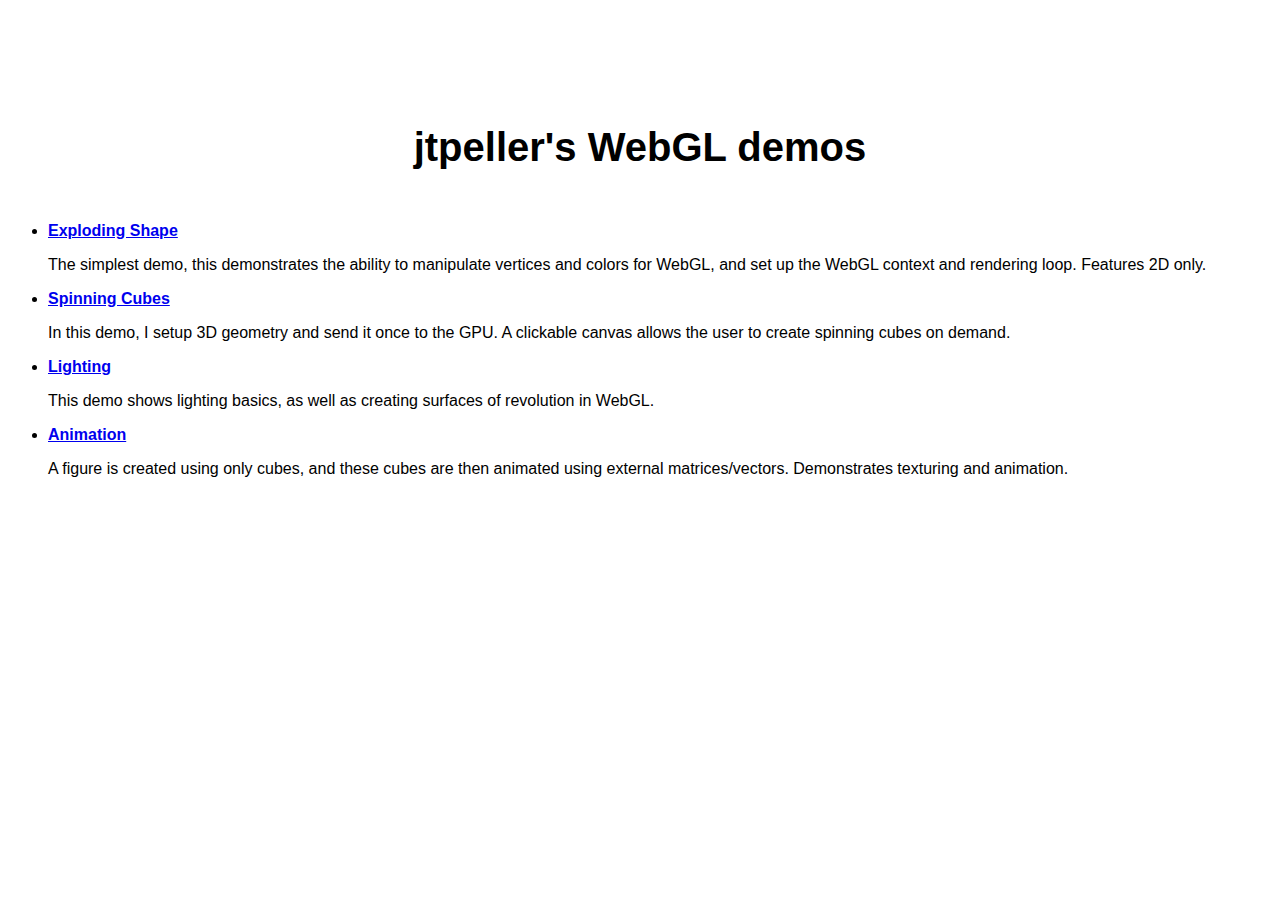
==== index.html @ 760c87d9 "init" ====
<!DOCTYPE html>

<html>

<head>
    <title>jtpeller's WebGL demos</title>
	<link href='https://cdn.jsdelivr.net/npm/bootstrap@5.0.2/dist/css/bootstrap.min.css' rel='stylesheet'
		integrity='sha384-EVSTQN3/azprG1Anm3QDgpJLIm9Nao0Yz1ztcQTwFspd3yD65VohhpuuCOmLASjC' crossorigin='anonymous'>
    <link rel='stylesheet' href='styles.css'>
</head>

<body>
    <div class="container">
        <div class="banner">
            <h1>jtpeller's WebGL demos</h1>
        </div>
        <div id="main-content">
            <ul class="list-group">
                <li class="list-group-item">
                    <h3><a href="exploding-shapes/explode.html">Exploding Shape</a></h3>
                    <p>
                        The simplest demo, this demonstrates the ability to manipulate 
                        vertices and colors for WebGL, and set up the WebGL context 
                        and rendering loop. Features 2D only.
                    </p>
                </li>
                <li class="list-group-item">
                    <h3><a href="spinning-cubes/cube.html">Spinning Cubes</a></h3>
                    <p>
                        In this demo, I setup 3D geometry and send it once to the GPU.
                        A clickable canvas allows the user to create spinning cubes 
                        on demand.
                    </p>
                </li>
                <li class="list-group-item">
                    <h3><a href="lighting/lighting.html">Lighting</a></h3>
                    <p>
                        This demo shows lighting basics, as well as creating
                        surfaces of revolution in WebGL.
                    </p>
                </li>
                <li class="list-group-item">
                    <h3><a href="animation/animation.html">Animation</a></h3>
                    <p>
                        A figure is created using only cubes, and these cubes are then
                        animated using external matrices/vectors. Demonstrates texturing 
                        and animation.
                    </p>
                </li>
            </ul>
        </div>
    </div>
</body>
</html>
---- styles.css ----
/* ELEMENTS */
body,
html {
    font-family: Helvetica, Arial, sans-serif;
    color: black;
    height: 100% !important;
}

h1 {
    font-size: 3vi;
}

h2 {
    font-size: 1vi;
}

h3 {
    font-size: 0.75vi;
}

p {
    font-size: 1vi;
}

.snark {
    font-size: 0.5vi;
}

@media screen and (min-width: 1200px) {
    h1 {
        font-size: 40px;
    }
    
    h2 {
        font-size: 16px;
    }
    
    h3 {
        font-size: 16px;
    }
    
    p {
        font-size: 16px;
    }

    .snark { 
        font-size: 12px;
    }
}

/* CLASSES */
.banner {
    text-align: center;
    padding-top: 10vh;
    padding-bottom: 1vh;
    font-size: 1vi;
}

/* IDs */
#main-content {
    min-height: calc(100vh - 18.25rem);
}

#project-carousel {
    background-color: rgba(0, 0, 0, 0);
    box-shadow: 0 0 10px rgba(141, 141, 141, 0.5);
    border-radius: 10px;
}

#wrapper { 
    height: 100%; 
}
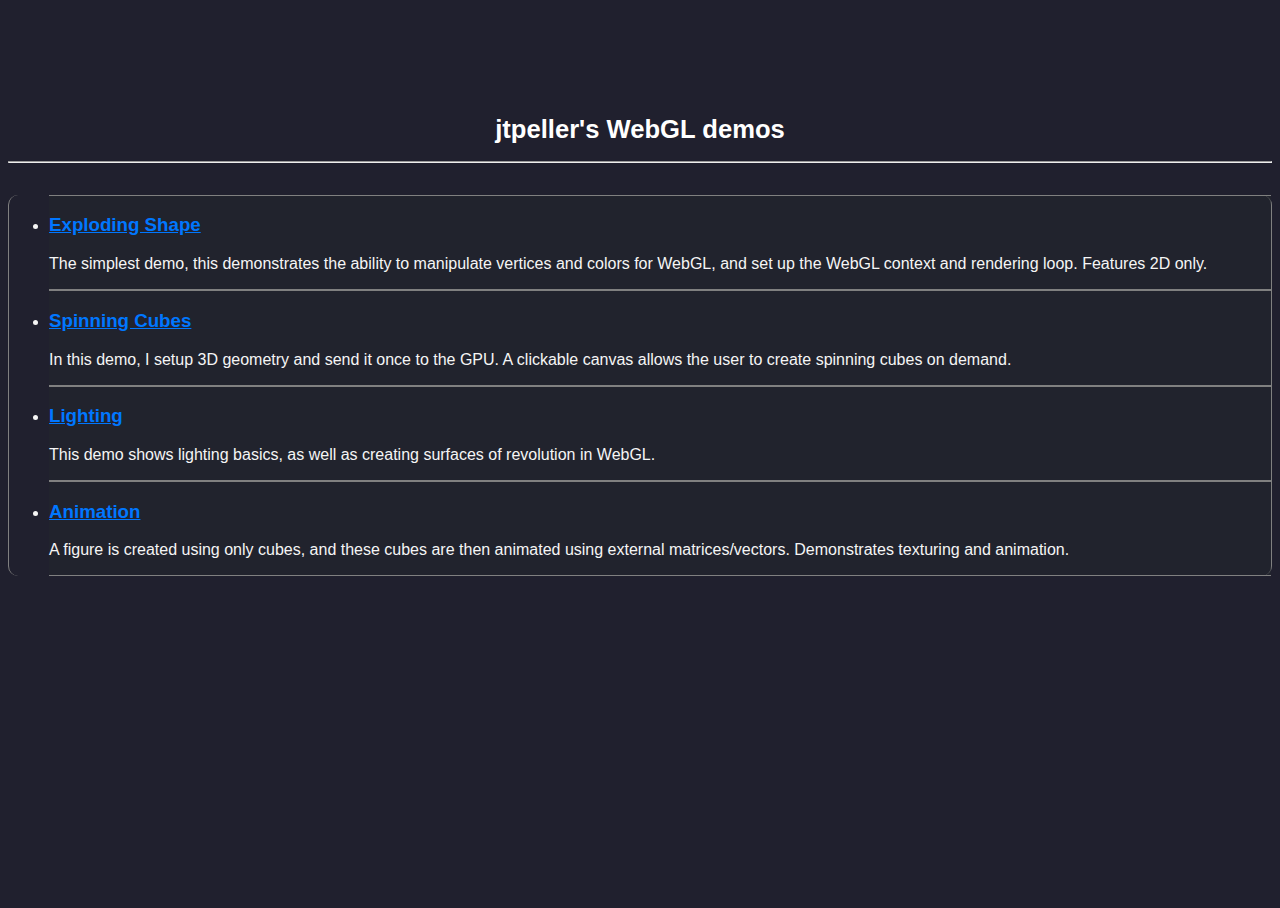
==== commit 4b27b8c0: "site improvements" ====
--- a/index.html
+++ b/index.html
@@ -13,6 +13,7 @@
     <div class="container">
         <div class="banner">
             <h1>jtpeller's WebGL demos</h1>
+            <hr>
         </div>
         <div id="main-content">
             <ul class="list-group">
--- a/styles.css
+++ b/styles.css
@@ -2,50 +2,13 @@
 body,
 html {
     font-family: Helvetica, Arial, sans-serif;
-    color: black;
+    color: white;
+    background-color: rgb(32, 32, 46);
     height: 100% !important;
 }
 
-h1 {
-    font-size: 3vi;
-}
-
-h2 {
-    font-size: 1vi;
-}
-
-h3 {
-    font-size: 0.75vi;
-}
-
-p {
-    font-size: 1vi;
-}
-
-.snark {
-    font-size: 0.5vi;
-}
-
-@media screen and (min-width: 1200px) {
-    h1 {
-        font-size: 40px;
-    }
-    
-    h2 {
-        font-size: 16px;
-    }
-    
-    h3 {
-        font-size: 16px;
-    }
-    
-    p {
-        font-size: 16px;
-    }
-
-    .snark { 
-        font-size: 12px;
-    }
+canvas {
+    border: 1px solid grey;
 }
 
 /* CLASSES */
@@ -56,7 +19,52 @@
     font-size: 1vi;
 }
 
+.list-group {
+    border-left: 1px solid rgb(128, 128, 128);
+    border-right: 1px solid rgb(128, 128, 128);
+    border-radius: 10px;
+}
+
+.list-group-item {
+    background-color: rgba(34, 38, 43, 0.5);
+    border-top: 1px solid rgb(128, 128, 128);
+    border-bottom: 1px solid rgb(128, 128, 128);
+    color: rgb(245, 245, 245);
+}
+
+.list-group-item > h3 > a {
+    color: rgb(0, 119, 255);
+}
+
+.list-group-item > h3 > a:hover {
+    color: rgb(61, 139, 255);
+}
+
+.my-panel {
+    border: 2px solid white;
+    border-radius: 10px;
+    margin: 10px;
+    padding: 10px;
+}
+
+.my-canvas {
+    margin: 20px;
+}
+
+.wrapper {
+    width: 1400px;
+    height: 700px;
+    margin: auto;       /* center the div */
+}
+
 /* IDs */
+#controls {
+    border: 1px solid grey;
+    border-radius: 10px;
+    padding: 10px;
+}
+
+
 #main-content {
     min-height: calc(100vh - 18.25rem);
 }
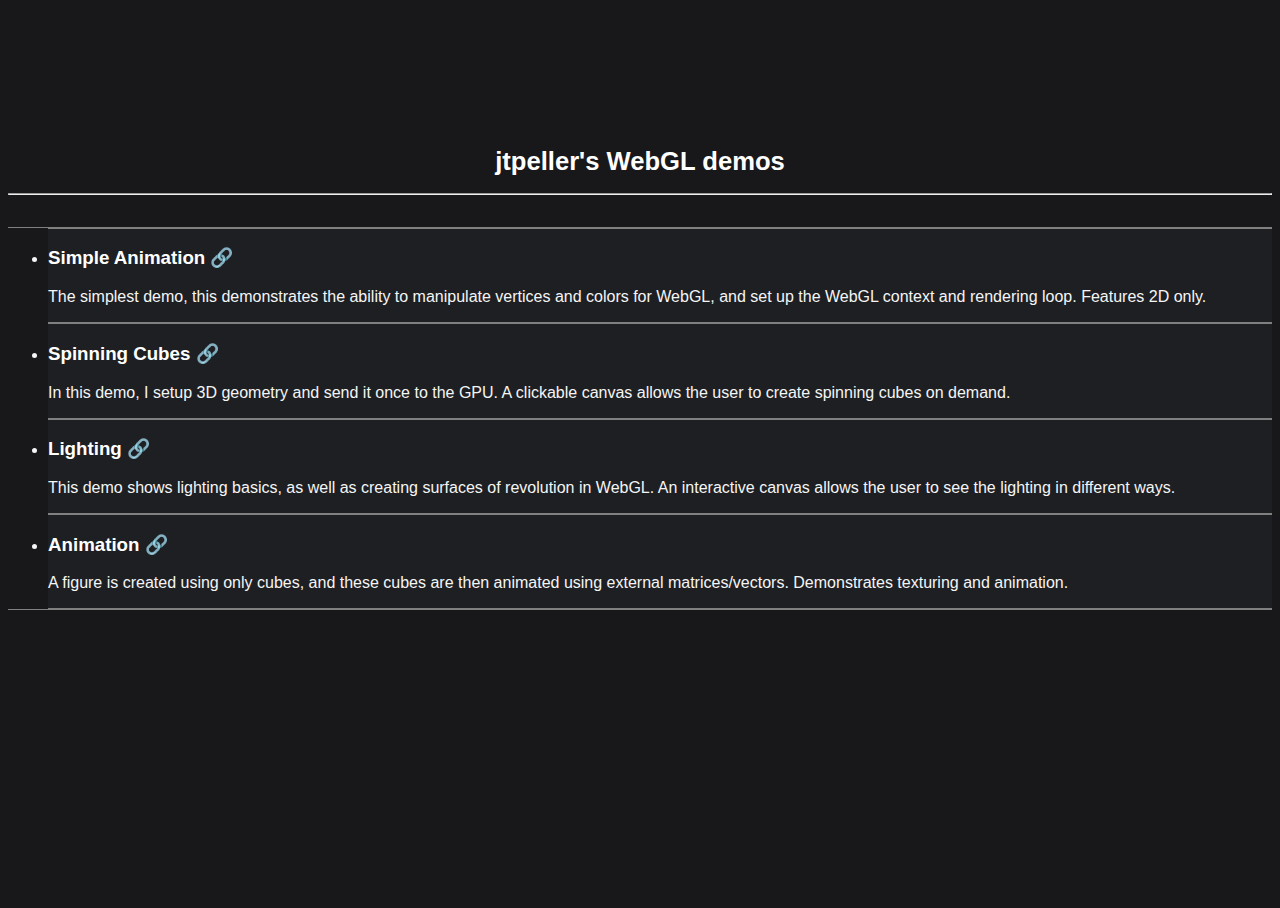
==== commit 1614b790: "Site update" ====
--- a/index.html
+++ b/index.html
@@ -16,9 +16,9 @@
             <hr>
         </div>
         <div id="main-content">
-            <ul class="list-group">
+            <ul class="list-group list-group-flush">
                 <li class="list-group-item">
-                    <h3><a href="exploding-shapes/explode.html">Exploding Shape</a></h3>
+                    <h3><a href="simple-anim/simple.html">Simple Animation &#128279;</a></h3>
                     <p>
                         The simplest demo, this demonstrates the ability to manipulate 
                         vertices and colors for WebGL, and set up the WebGL context 
@@ -26,7 +26,7 @@
                     </p>
                 </li>
                 <li class="list-group-item">
-                    <h3><a href="spinning-cubes/cube.html">Spinning Cubes</a></h3>
+                    <h3><a href="spinning-cubes/cube.html">Spinning Cubes &#128279;</a></h3>
                     <p>
                         In this demo, I setup 3D geometry and send it once to the GPU.
                         A clickable canvas allows the user to create spinning cubes 
@@ -34,14 +34,15 @@
                     </p>
                 </li>
                 <li class="list-group-item">
-                    <h3><a href="lighting/lighting.html">Lighting</a></h3>
+                    <h3><a href="lighting/lighting.html">Lighting &#128279;</a></h3>
                     <p>
                         This demo shows lighting basics, as well as creating
-                        surfaces of revolution in WebGL.
+                        surfaces of revolution in WebGL. An interactive canvas allows
+                        the user to see the lighting in different ways.
                     </p>
                 </li>
                 <li class="list-group-item">
-                    <h3><a href="animation/animation.html">Animation</a></h3>
+                    <h3><a href="animation/animation.html">Animation &#128279;</a></h3>
                     <p>
                         A figure is created using only cubes, and these cubes are then
                         animated using external matrices/vectors. Demonstrates texturing 
--- a/styles.css
+++ b/styles.css
@@ -3,12 +3,27 @@
 html {
     font-family: Helvetica, Arial, sans-serif;
     color: white;
-    background-color: rgb(32, 32, 46);
+    background-color: rgb(24, 24, 27);
     height: 100% !important;
 }
 
 canvas {
     border: 1px solid grey;
+}
+
+h1 {
+    padding-top: 2rem;
+}
+
+a {
+    color: rgb(255, 255, 255);
+    text-decoration: none;
+
+    transition: color 250ms ease-in-out;
+}
+
+a:hover {
+    color: rgb(0, 217, 255);
 }
 
 /* CLASSES */
@@ -20,9 +35,8 @@
 }
 
 .list-group {
-    border-left: 1px solid rgb(128, 128, 128);
-    border-right: 1px solid rgb(128, 128, 128);
-    border-radius: 10px;
+    border-top: 1px solid rgb(128, 128, 128);
+    border-bottom: 1px solid rgb(128, 128, 128);
 }
 
 .list-group-item {
@@ -30,14 +44,6 @@
     border-top: 1px solid rgb(128, 128, 128);
     border-bottom: 1px solid rgb(128, 128, 128);
     color: rgb(245, 245, 245);
-}
-
-.list-group-item > h3 > a {
-    color: rgb(0, 119, 255);
-}
-
-.list-group-item > h3 > a:hover {
-    color: rgb(61, 139, 255);
 }
 
 .my-panel {
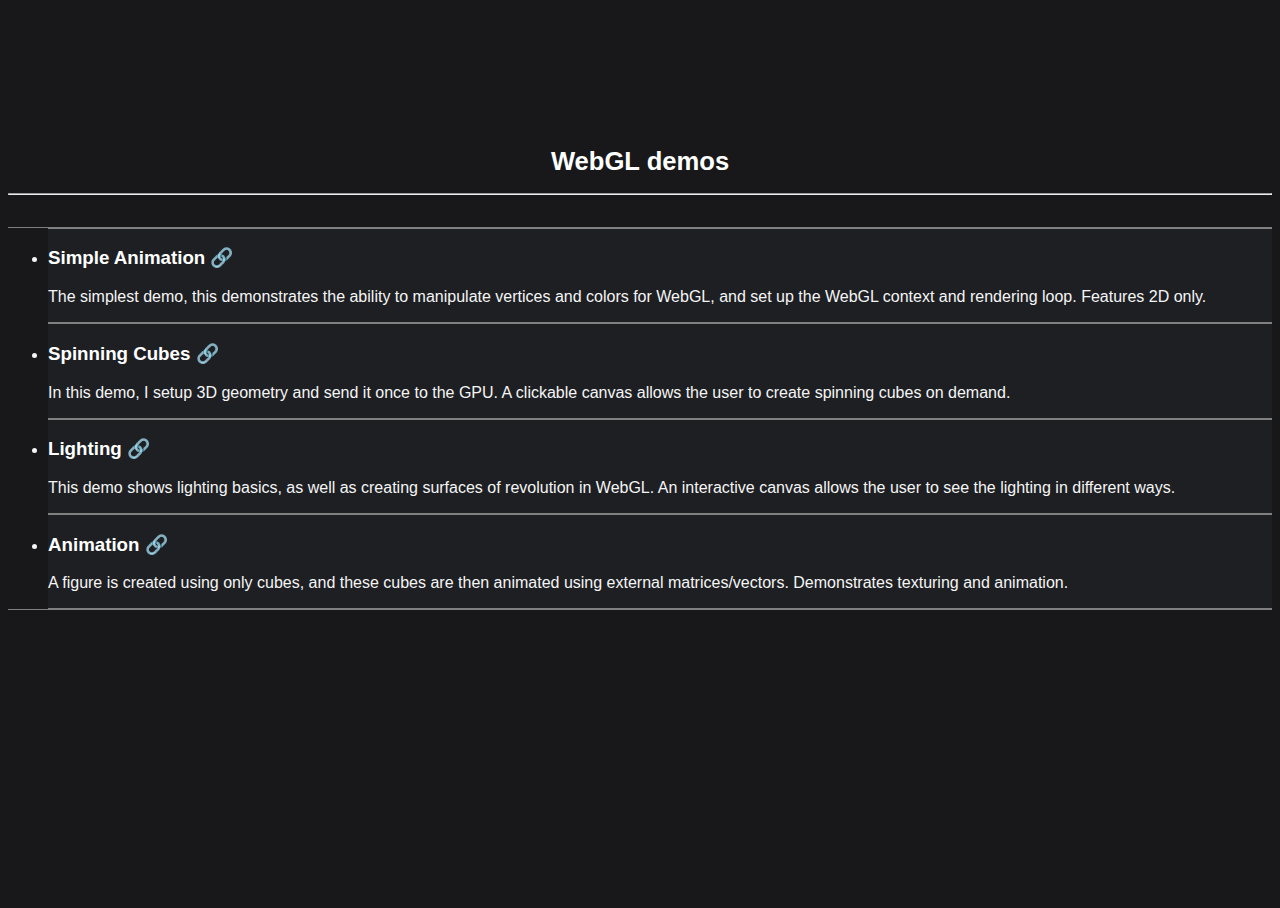
==== commit 73354986: "Documentation updates" ====
--- a/index.html
+++ b/index.html
@@ -1,18 +1,18 @@
 <!DOCTYPE html>
 
-<html>
+<html lang="en-us" dark-bs-theme="dark">
 
 <head>
-    <title>jtpeller's WebGL demos</title>
-	<link href='https://cdn.jsdelivr.net/npm/bootstrap@5.0.2/dist/css/bootstrap.min.css' rel='stylesheet'
-		integrity='sha384-EVSTQN3/azprG1Anm3QDgpJLIm9Nao0Yz1ztcQTwFspd3yD65VohhpuuCOmLASjC' crossorigin='anonymous'>
+    <title>WebGL demos</title>
+    <link href="https://cdn.jsdelivr.net/npm/bootstrap@5.3.2/dist/css/bootstrap.min.css" rel="stylesheet"
+        integrity="sha384-T3c6CoIi6uLrA9TneNEoa7RxnatzjcDSCmG1MXxSR1GAsXEV/Dwwykc2MPK8M2HN" crossorigin="anonymous">
     <link rel='stylesheet' href='styles.css'>
 </head>
 
 <body>
     <div class="container">
         <div class="banner">
-            <h1>jtpeller's WebGL demos</h1>
+            <h1>WebGL demos</h1>
             <hr>
         </div>
         <div id="main-content">
@@ -53,4 +53,4 @@
         </div>
     </div>
 </body>
-</html>+</html>
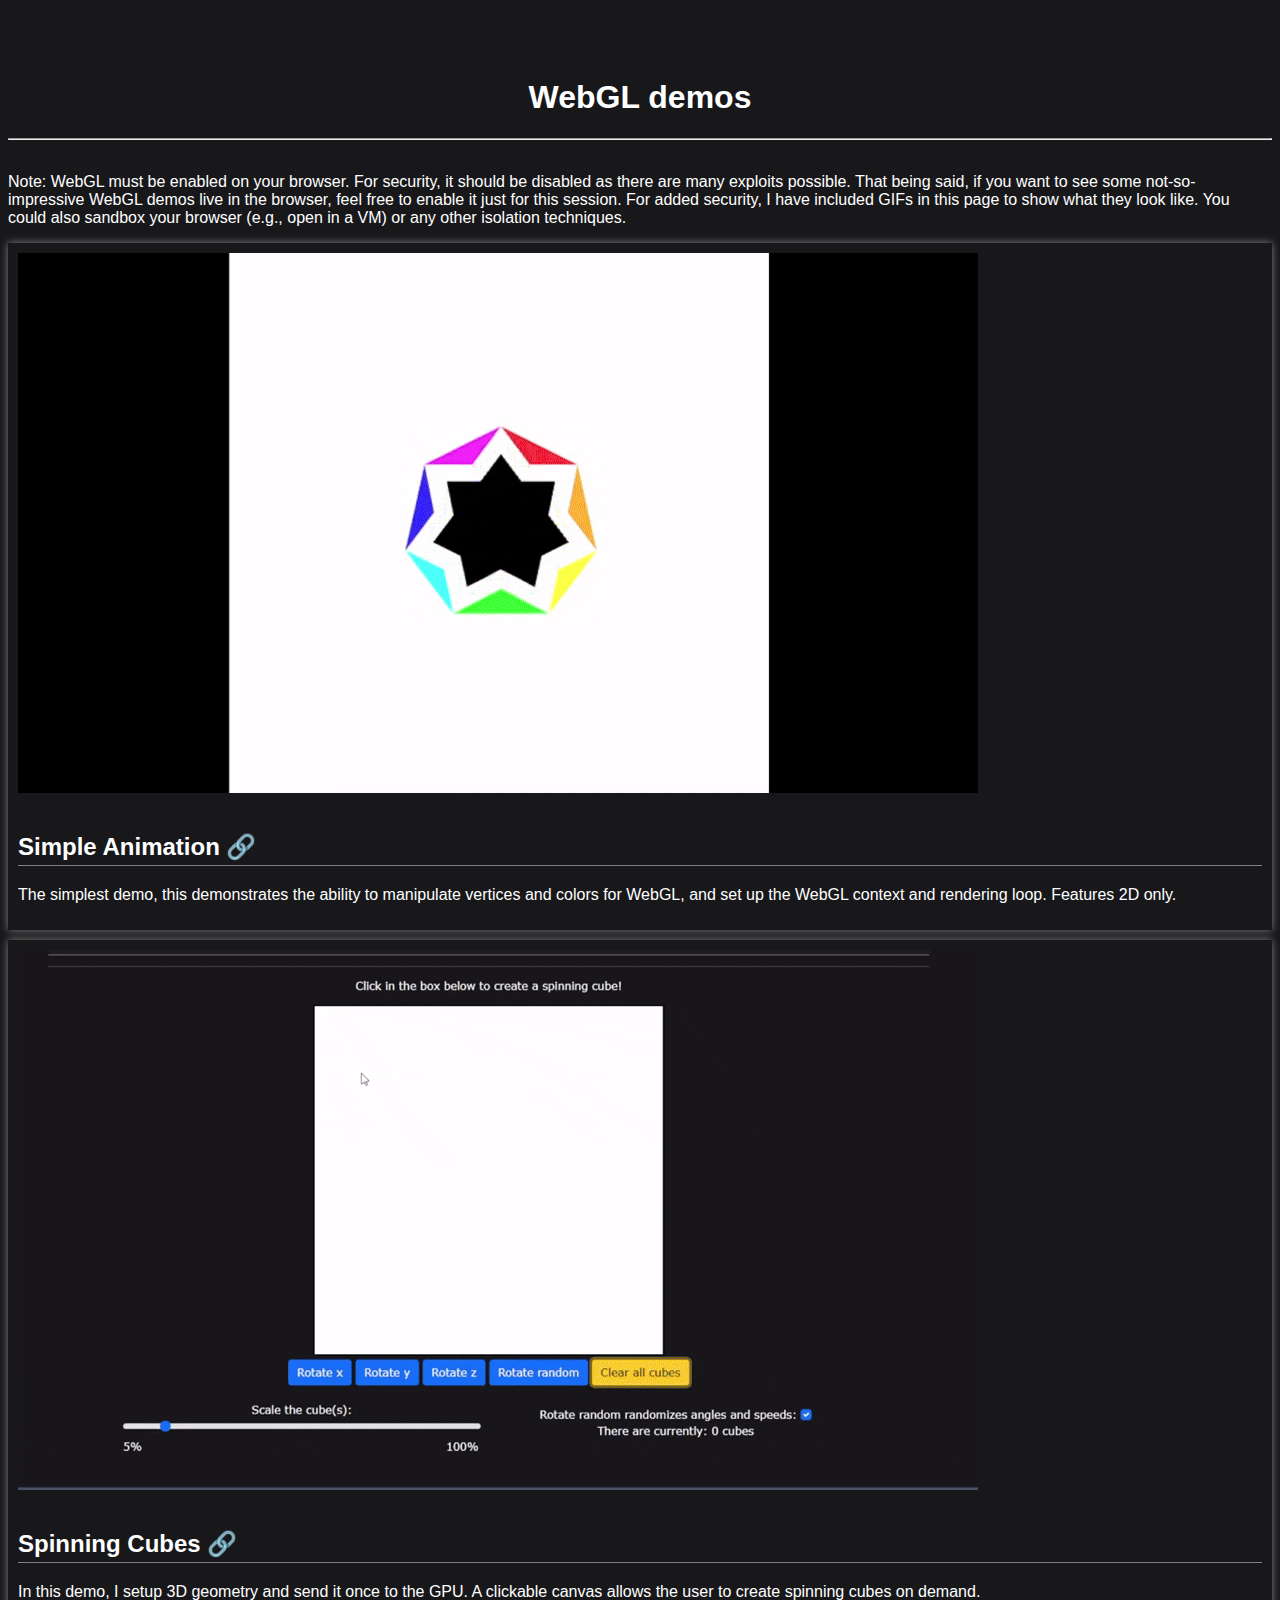
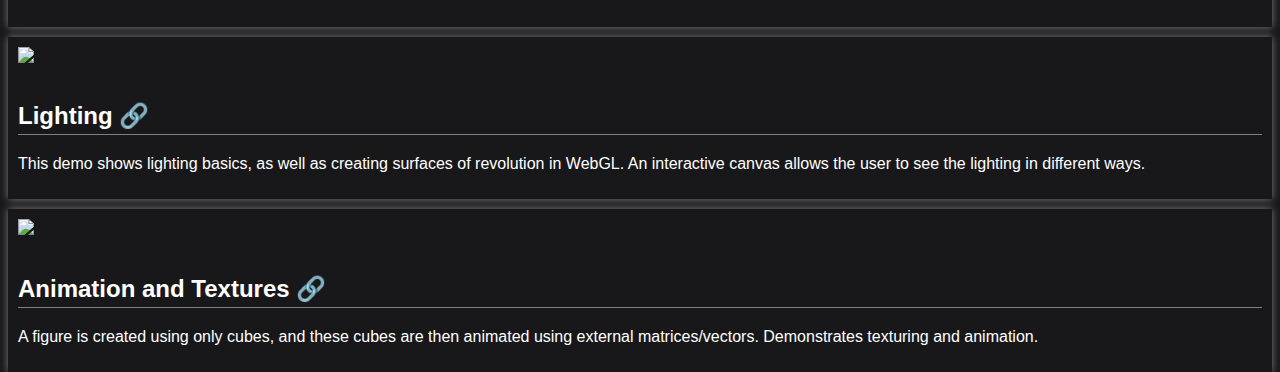
==== commit ffcaf49f: "Sitewide improvements" ====
--- a/index.html
+++ b/index.html
@@ -3,7 +3,7 @@
 <html lang="en-us" dark-bs-theme="dark">
 
 <head>
-    <title>WebGL demos</title>
+    <title>WebGL Demos | Home</title>
     <link href="https://cdn.jsdelivr.net/npm/bootstrap@5.3.2/dist/css/bootstrap.min.css" rel="stylesheet"
         integrity="sha384-T3c6CoIi6uLrA9TneNEoa7RxnatzjcDSCmG1MXxSR1GAsXEV/Dwwykc2MPK8M2HN" crossorigin="anonymous">
     <link rel='stylesheet' href='styles.css'>
@@ -16,40 +16,58 @@
             <hr>
         </div>
         <div id="main-content">
-            <ul class="list-group list-group-flush">
-                <li class="list-group-item">
-                    <h3><a href="simple-anim/simple.html">Simple Animation &#128279;</a></h3>
-                    <p>
-                        The simplest demo, this demonstrates the ability to manipulate 
-                        vertices and colors for WebGL, and set up the WebGL context 
-                        and rendering loop. Features 2D only.
-                    </p>
-                </li>
-                <li class="list-group-item">
-                    <h3><a href="spinning-cubes/cube.html">Spinning Cubes &#128279;</a></h3>
-                    <p>
-                        In this demo, I setup 3D geometry and send it once to the GPU.
-                        A clickable canvas allows the user to create spinning cubes 
-                        on demand.
-                    </p>
-                </li>
-                <li class="list-group-item">
-                    <h3><a href="lighting/lighting.html">Lighting &#128279;</a></h3>
-                    <p>
-                        This demo shows lighting basics, as well as creating
-                        surfaces of revolution in WebGL. An interactive canvas allows
-                        the user to see the lighting in different ways.
-                    </p>
-                </li>
-                <li class="list-group-item">
-                    <h3><a href="animation/animation.html">Animation &#128279;</a></h3>
-                    <p>
-                        A figure is created using only cubes, and these cubes are then
-                        animated using external matrices/vectors. Demonstrates texturing 
-                        and animation.
-                    </p>
-                </li>
-            </ul>
+            <p class="fst-italic">Note: WebGL must be enabled on your browser. For security, it should be
+                disabled as there are many exploits possible. That being said, if you want to see some 
+                not-so-impressive WebGL demos live in the browser, feel free to enable it just for this 
+                session. For added security, I have included GIFs in this page to show what they look like. 
+                You could also sandbox your browser (e.g., open in a VM) or any other isolation techniques.
+            </p>
+            <div class="row">
+                <div class="col-sm-12 col-lg-6">
+                    <div class="card card-dark">
+                        <img class="card-img-top mx-auto mb-3" src="resources/animation-1.gif"/>
+                        <h2 class="section-header"><a href="simple-anim/simple.html">Simple Animation &#128279;</a></h2>
+                        <p>
+                            The simplest demo, this demonstrates the ability to manipulate 
+                            vertices and colors for WebGL, and set up the WebGL context 
+                            and rendering loop. Features 2D only.
+                        </p>
+                    </div>
+                </div>
+                <div class="col-sm-12 col-lg-6">
+                    <div class="card card-dark">
+                        <img class="card-img-top mx-auto mb-3" src="resources/animation-2.gif"/>
+                        <h2 class="section-header"><a href="spinning-cubes/cube.html">Spinning Cubes &#128279;</a></h2>
+                        <p>
+                            In this demo, I setup 3D geometry and send it once to the GPU.
+                            A clickable canvas allows the user to create spinning cubes 
+                            on demand.
+                        </p>
+                    </div>
+                </div>
+                <div class="col-sm-12 col-lg-6">
+                    <div class="card card-dark">
+                        <img class="card-img-top mx-auto mb-3" src="resources/animation-3.gif"/>
+                        <h2 class="section-header"><a href="lighting/lighting.html">Lighting &#128279;</a></h2>
+                        <p>
+                            This demo shows lighting basics, as well as creating
+                            surfaces of revolution in WebGL. An interactive canvas allows
+                            the user to see the lighting in different ways.
+                        </p>
+                    </div>
+                </div>
+                <div class="col-sm-12 col-lg-6">
+                    <div class="card card-dark">
+                        <img class="card-img-top mx-auto mb-3" src="resources/animation-4.gif"/>
+                        <h2 class="section-header"><a href="animation/animation.html">Animation and Textures &#128279;</a></h2>
+                        <p>
+                            A figure is created using only cubes, and these cubes are then
+                            animated using external matrices/vectors. Demonstrates texturing 
+                            and animation.
+                        </p>
+                    </div>
+                </div>
+            </div>
         </div>
     </div>
 </body>
--- a/styles.css
+++ b/styles.css
@@ -29,9 +29,16 @@
 /* CLASSES */
 .banner {
     text-align: center;
-    padding-top: 10vh;
+    padding-top: 2vh;
     padding-bottom: 1vh;
-    font-size: 1vi;
+}
+
+.card {
+    background-color: var(--bg-color);
+    color: white;
+    margin: 10px 0px;
+    padding: 10px;
+    box-shadow: 0px 0px 8px grey;
 }
 
 .list-group {
@@ -57,6 +64,13 @@
     margin: 20px;
 }
 
+.section-header {
+    width: 100%;
+	padding-top: 1rem;
+    padding-bottom: 0.25rem;
+    border-bottom: 1.5px solid grey;
+}
+
 .wrapper {
     width: 1400px;
     height: 700px;
@@ -69,7 +83,6 @@
     border-radius: 10px;
     padding: 10px;
 }
-
 
 #main-content {
     min-height: calc(100vh - 18.25rem);
